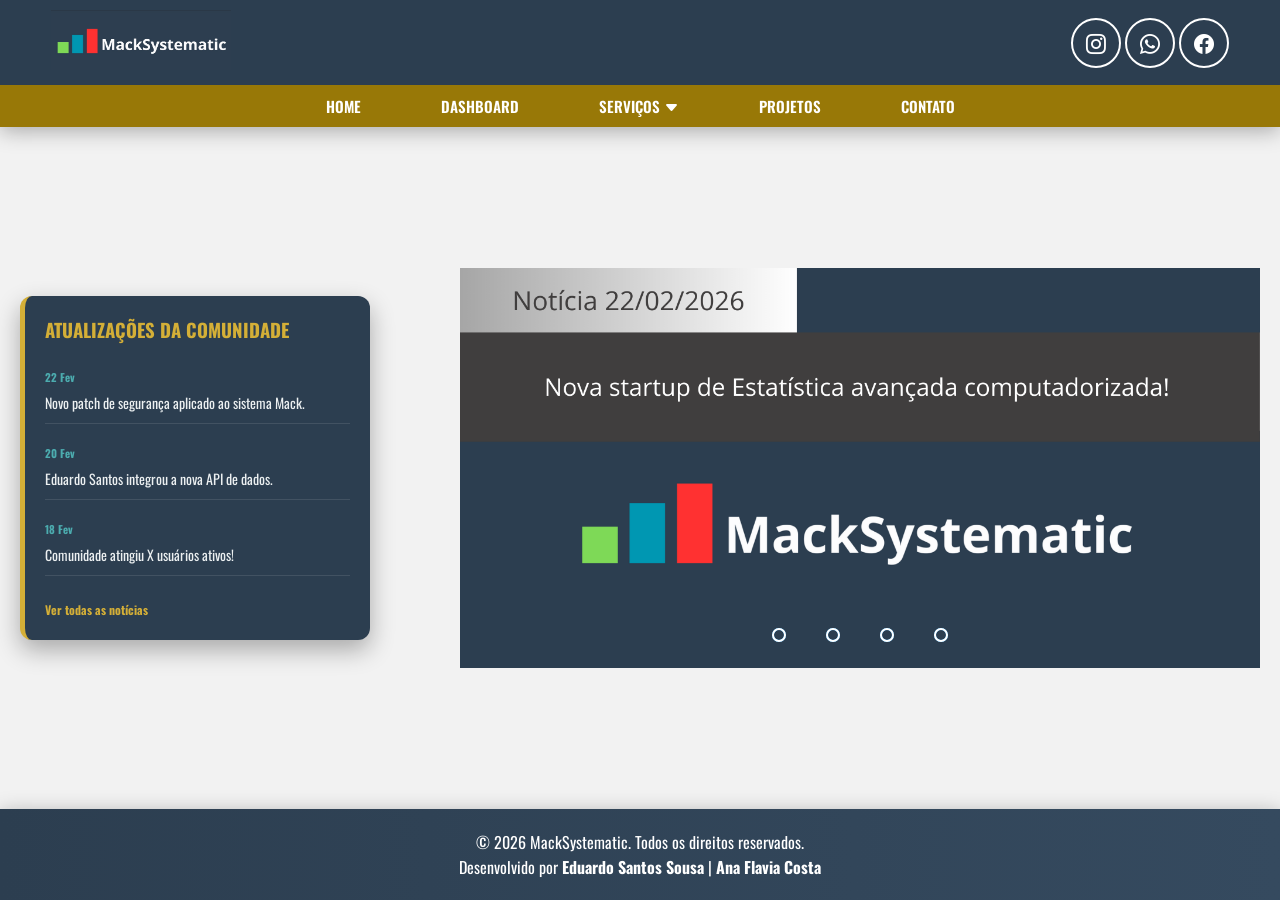
==== projecthack.html @ bc015ea4 "primeiro upload do dashboard" ====
<!DOCTYPE html>
<html lang="en">
<head>
    <meta charset="UTF-8">
    <meta name="viewport" content="width=device-width, initial-scale=1.0">
    <title>PROJECT HACKATHON</title>
    <link rel="stylesheet" href="projecthack.css">
    <link rel="stylesheet" href="https://cdn.jsdelivr.net/npm/bootstrap-icons@1.13.1/font/bootstrap-icons.min.css">
    <link rel="preconnect" href="https://fonts.googleapis.com">
    <link rel="preconnect" href="https://fonts.gstatic.com" crossorigin>
    <link href="https://fonts.googleapis.com/css2?family=Oswald:wght@200..700&display=swap" rel="stylesheet">
    <script type="text/javascript" src="projecthack.js"></script>
</head>
<body>
    <header >
          <section class = "top-header">
            <div class="interface"> 
              <div class ="logotipo">
                <a href="#">
                  <img src="putaa.jpg" alt="Logitpo">
                </a>
              </div>

              <div class="btn-social">
                <a href ="#"><button><i class="bi bi-instagram"></i></button></a>
                <a href ="#"><button><i class="bi bi-whatsapp"></i></button></a>
                <a href ="#"><button><i class="bi bi-facebook"></i></button></a>
              </div>
            </div>
          </section>
          <section class="bottom-header">
             <div class="interface">
                <nav>
                    <ul>
                       <li><a href="#">HOME</a></li>
                       <li><a href="#">DASHBOARD</a></li>
                       <li class="drop-hover"><a href="#">SERVIÇOS <i class="bi bi-caret-down-fill"></i></a>
                         <div class="drop">
                            <a href="#">SITE</a>
                            <a href="#">MÍDIAS</a>
                            <a href="#">ANÚNCIOS</a>
                            <a href="#">CEO</a>
                         </div>
                       </li>
                       <li><a href="#">PROJETOS</a></li>
                       <li><a href="#">CONTATO</a></li>
                    </ul>
                </nav>
             </div>
          </section>
    </header>
    <main class="conteudo-principal">
    <aside class="comunidade-updates">
        <h3>Atualizações da Comunidade</h3>
        <ul>
            <li>
                <span class="data">22 Fev</span>
                <p>Novo patch de segurança aplicado ao sistema Mack.</p>
            </li>
            <li>
                <span class="data">20 Fev</span>
                <p>Eduardo Santos integrou a nova API de dados.</p>
            </li>
            <li>
                <span class="data">18 Fev</span>
                <p>Comunidade atingiu X usuários ativos!</p>
            </li>
        </ul>
        <a href="#" class="btn-ver-mais">Ver todas as notícias</a>
    </aside>
    <div class="slider">
       <div class="slides">
        <input type="radio" name="radio-btn" id="radio1">
        <input type="radio" name="radio-btn" id="radio2">
        <input type="radio" name="radio-btn" id="radio3">
        <input type="radio" name="radio-btn" id="radio4">

        <div class="slide first">
           <img src="startup.png" alt="imagem 1"/>
        </div>
        <div class="slide">
           <img src="img2.jpg" alt="imagem 2"/>
        </div>
        <div class="slide">
           <img src="img3.jpg" alt="imagem 3"/>
        </div>
        <div class="slide">
           <img src="img4.jpg" alt="imagem 4"/>
        </div>
        <div class="navigation-auto">
           <div class="auto-btn1"></div>
           <div class="auto-btn2"></div>
           <div class="auto-btn3"></div>
           <div class="auto-btn4"></div>
        </div>
       </div>
      <div class="manual-navigation">
        <label for="radio1" class="manual-btn"></label>
        <label for="radio2" class="manual-btn"></label>
        <label for="radio3" class="manual-btn"></label>
        <label for="radio4" class="manual-btn"></label>
      </div>
    </div>
    </main>
    <footer class="rodape-vermelho">
      <div class="container-rodape">
         <p>&copy; 2026 MackSystematic. Todos os direitos reservados.</p>
         <p>Desenvolvido por 
           <a href="https://linkedin.com/in/seu-perfil" target="_blank" class="dev-link">Eduardo Santos Sousa</a> | 
           <a href="https://instagram.com/perfil-da-pessoa" target="_blank" class="dev-link">Ana Flavia Costa</a>
         </p>
      </div>
    </footer>
    <script src="projecthack.js"></script>
</body>
</html>
---- projecthack.css ----
*{
    margin: 0;
    padding: 0;
    box-sizing: border-box;
    font-family: "Oswald", sans-serif;
}
html, body {
    height: 100%;
    margin: 0;
    display: flex;
    flex-direction: column;
    min-height: 100vh;
    background-color: #f2f2f2;
}

.rodape-vermelho{
    background: linear-gradient(to right, #2c3e50 0%, #354a5f 100%);
    background-attachment: fixed;
    color: white;
    color: #ffffff;            /* Texto branco */
    padding: 20px 0;
    text-align: center;
    font-family: sans-serif;
    margin-top: auto;          /* Empurra o rodapé para o fim da tela */
    box-shadow: 0 4px 20px rgba(0, 0, 0, 0.3);
}

.container-rodape p{
    margin: 1px 0;
}

/* Estilo do link para não ficar azul padrão */
/* Cor para o Eduardo (ex: Verde da logo) */
/* Estilo geral dos links no rodapé */
.dev-link {
    color: #ffffff; /* Cor ciano (como a da sua logo) */
    text-decoration: none; /* Remove o sublinhado */
    font-weight: bold;
    transition: all 0.3s ease; /* Efeito suave ao passar o mouse */
    border-bottom: 1px solid transparent;
}

/* Efeito quando o usuário passa o mouse por cima */
.dev-link:hover {
    color: #4cacaf; /* Muda para o verde da sua logo */
    border-bottom: 1px solid #4caf9d;
    text-shadow: 0 0 8px rgba(76, 175, 80, 0.5); /* Leve brilho */
}
.interface{
    max-width: 1280px;
    margin:0 auto;
}
header{
    width:100%;
    background-color: #987807;
    position: relative;
    z-index: 100;
    box-shadow: 0 4px 20px rgba(0, 0, 0, 0.3);
}
.drop-hover:hover .drop{
    height: 255px;
}
.top-header{
    background-color: #2c3e50;
    padding: 10px 4%;
}
.top-header > .interface{
    display: flex;
    align-items: center;
    justify-content: space-between;
}
.top-header .logotipo img{
    max-width: 180px;

}
.top-header .btn-social button{
    width: 50px;
    color:#ffffff;
    height: 50px;
    font-size: 20px;
    border-radius: 50%;
    background-color: transparent;
    border: 2px solid #ffffff;
    cursor:pointer;
}
.bottom-header nav ul {
   display: flex;
   align-items: center;
   justify-content: center;

   list-style-type: none;
}
.bottom-header nav ul li a{
    color: #ffffff;
    padding: 10px 40px;
    text-decoration: none;
    font-weight: 600;
    font-size: 15px;
    display: block;
    transition: .2s;
}
.drop-hover{
    position: relative;
}
.drop-hover .drop{
    position:absolute;
    background-color: #bb950d;
    width: 100%;
    height: 0;
    overflow: hidden;
    transition: .2s;
    z-index: 101;
}
.drop-hover .drop a{
    padding: 20px;
}
.bottom-header nav ul li a:hover{
    background-color: #a9871fd5;
    color:#2c3e50;
    box-shadow: inset 0 0 8px #000000;
}
/* Nova regra para criar a área centralizada */
.conteudo-principal {
    flex: 1;
    display: flex;
    flex-direction: row; /* Coloca um ao lado do outro */
    justify-content: space-around; 
    align-items: center;
    padding: 40px 0;
    width:100%;
    gap: 50px; /* Espaço entre o painel e o slider */
    z-index: 1;
}

/* Pequeno ajuste no seu .texti (opcional) */
.texti {
    width: 400px;
    padding: 30px;
    background-color: #2c3e50;
    color: #ecf0f1;
    font-size: larger;
    font-family: 'Segoe UI', Tahoma, Geneva, Verdana, sans-serif;
    border-radius: 12px; /* Aumentei um pouco para ficar mais moderno */
    box-shadow: 0 10px 25px rgba(0, 0, 0, 0.5);
    border: 1px solid rgba(255, 255, 255, 0.1); 
    text-align: center;
    z-index: 10; /* Garante que fique acima do gradiente de fundo */
}
.nav-button{
    border:0;
    border-radius: 4px;
    padding: 8px;
    background-color:#2c3e50;
    margin: 8px;
    cursor: pointer;
}
.nav-button i{
    color:#ffffff;
}
.slider{
    margin: 0;
    width: 800px;
    height: 400px;
    overflow: hidden;
    position: relative;
    z-index: 1;
}
.slides{
    width: 400%;
    height: 400px;
    display: flex;
}
.slides input{
    display: none;
}
.slide{
    width: 25%;
    position: relative;
    transition: 2s;
}
.slide img{
    width: 800px;
}
.manual-navigation{
    position: absolute;
    width: 800px;
    margin-top: -40px;
    display: flex;
    justify-content: center;
}
.manual-btn{
    border: 2px solid #ffffff;
    padding: 5px;
    border-radius: 10px;
    cursor: pointer;
    transition: 1s;
}

.manual-btn:not(:last-child){
    margin-right: 40px;
}
.manual-btn:hover{
    background-color: #ffffff;
}
#radio1:checked ~ .first{
    margin-left: 0;
}
#radio2:checked ~ .first{
    margin-left: -25%;
}
#radio3:checked ~ .first{
    margin-left: -50%;
}
#radio4:checked ~ .first{
    margin-left: -75%;
}

.navigation-auto div{
    border: 2px solid #20a6ff;
    padding: 5px;
    border-radius: 10px; 
    cursor: pointer;
    transition: 1s;
}
.navigation-auto{
    position: absolute;
    width: 800px;
    margin-top: 360px;
    display: flex;
    justify-content: center;
}
.navigation-auto div:not(:last-child){
    margin-right:40px;
}
#radio1:checked ~ .navigation-auto .auto-btn1{
    background-color: #ffffff;
}
#radio2:checked ~ .navigation-auto .auto-btn2{
    background-color: #ffffff;
}
#radio3:checked ~ .navigation-auto .auto-btn3{
    background-color: #ffffff;
}
#radio4:checked ~ .navigation-auto .auto-btn4{
    background-color: #ffffff;
}
.comunidade-updates {
    width: 350px;
    margin: 0;
    background-color: #2c3e50;
    padding: 20px;
    border-radius: 12px;
    border-left: 5px solid #d4af37; /* Detalhe dourado que você gosta */
    box-shadow: 0 10px 25px rgba(0,0,0,0.3);
    color: #ecf0f1;
}

.comunidade-updates h3 {
    font-family: 'Oswald', sans-serif;
    color: #d4af37;
    margin-bottom: 20px;
    text-transform: uppercase;
}

.comunidade-updates ul {
    list-style: none;
}

.comunidade-updates li {
    margin-bottom: 15px;
    border-bottom: 1px solid rgba(255, 255, 255, 0.1);
    padding-bottom: 10px;
}

.comunidade-updates .data {
    font-size: 11px;
    color: #4cacaf; /* Verde da sua logo */
    font-weight: bold;
}

.comunidade-updates p {
    font-size: 14px;
    margin-top: 5px;
}

.btn-ver-mais {
    display: inline-block;
    margin-top: 10px;
    color: #d4af37;
    text-decoration: none;
    font-size: 12px;
    font-weight: bold;
}

.btn-ver-mais:hover {
    text-decoration: underline;
}
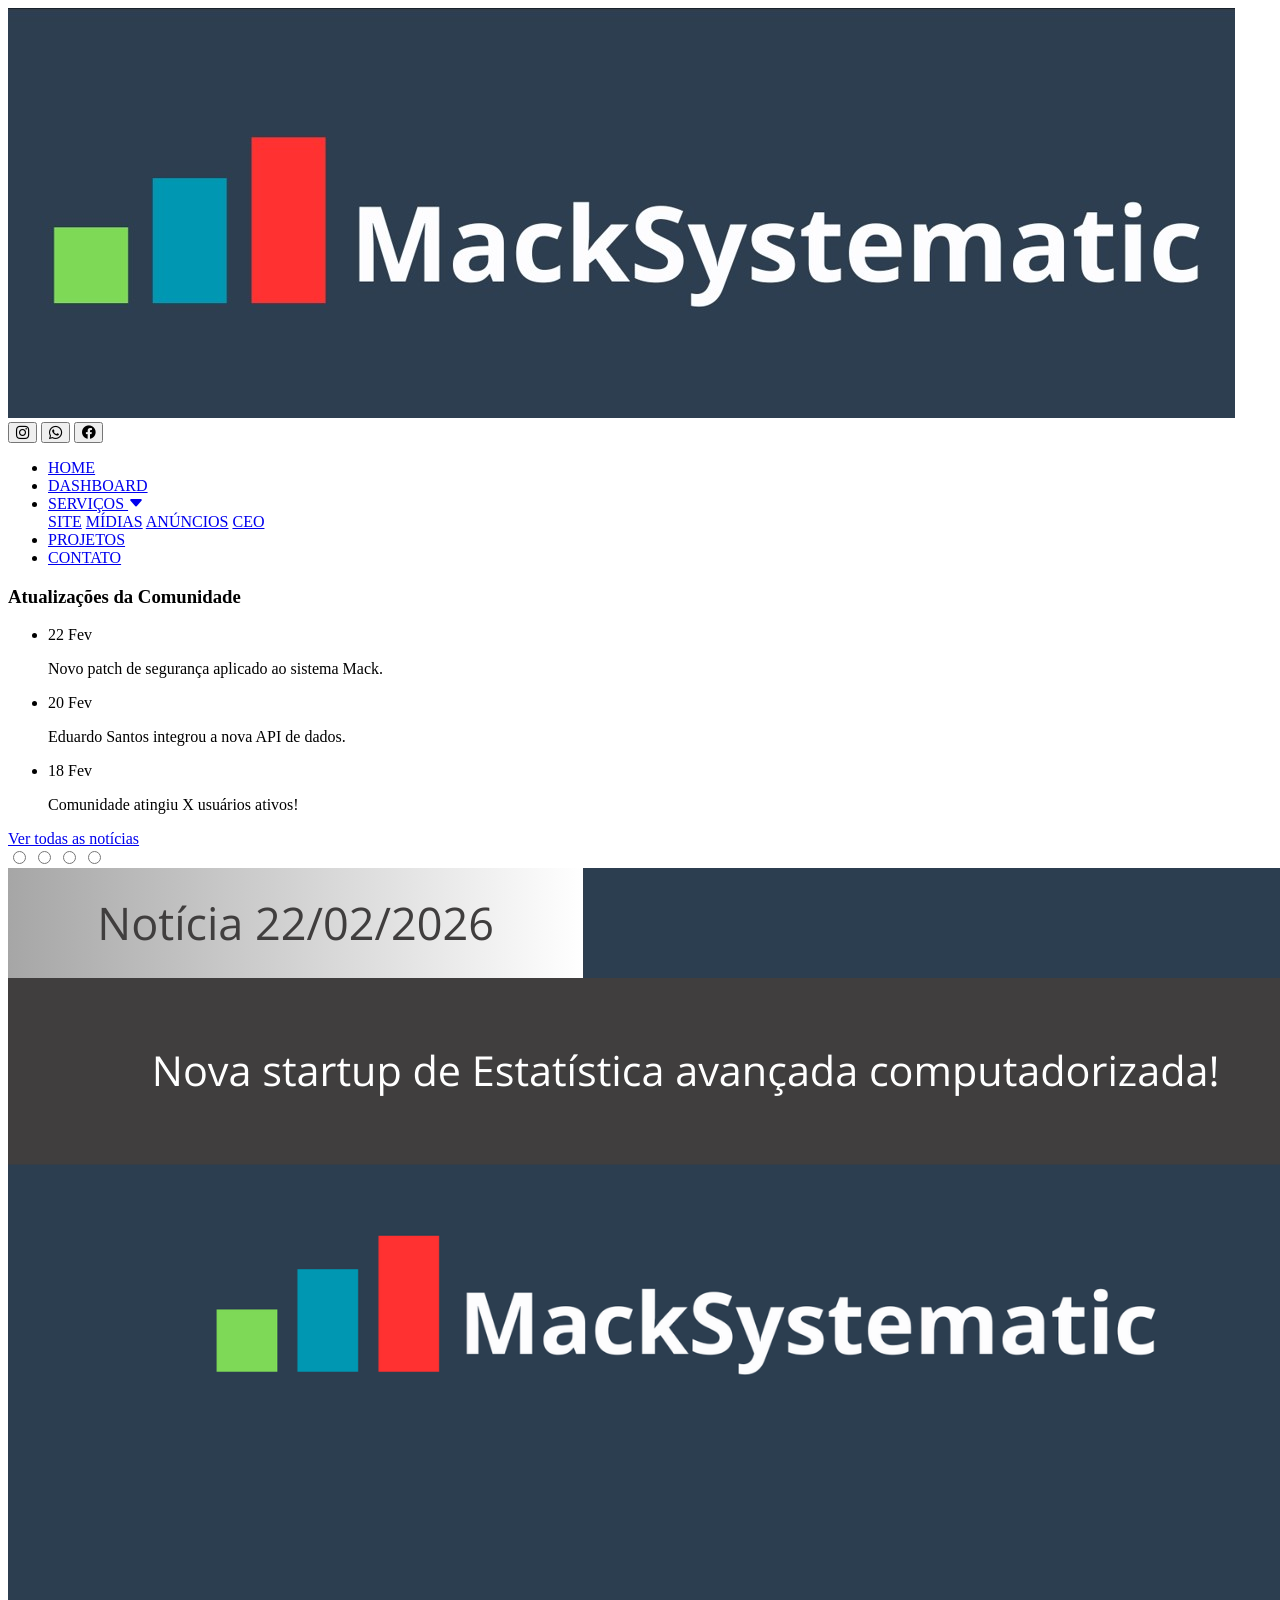
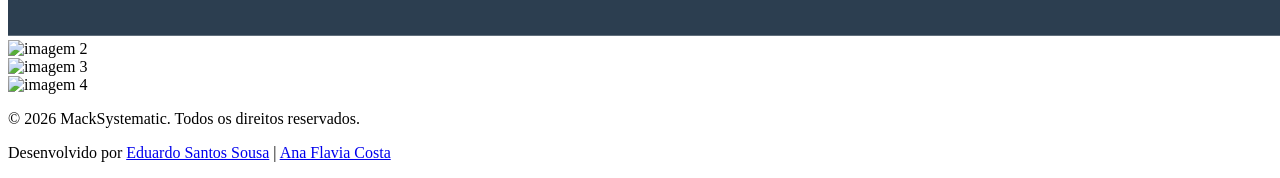
==== commit a8fa773f: "Add files via upload" ====
--- a/projecthack.html
+++ b/projecthack.html
@@ -2,6 +2,7 @@
 <html lang="en">
 <head>
     <meta charset="UTF-8">
+    <meta name="viewport" content="width=device-width, initial-scale=1.0, maximum-scale=1.0, user-scalable=no">
     <meta name="viewport" content="width=device-width, initial-scale=1.0">
     <title>PROJECT HACKATHON</title>
     <link rel="stylesheet" href="projecthack.css">
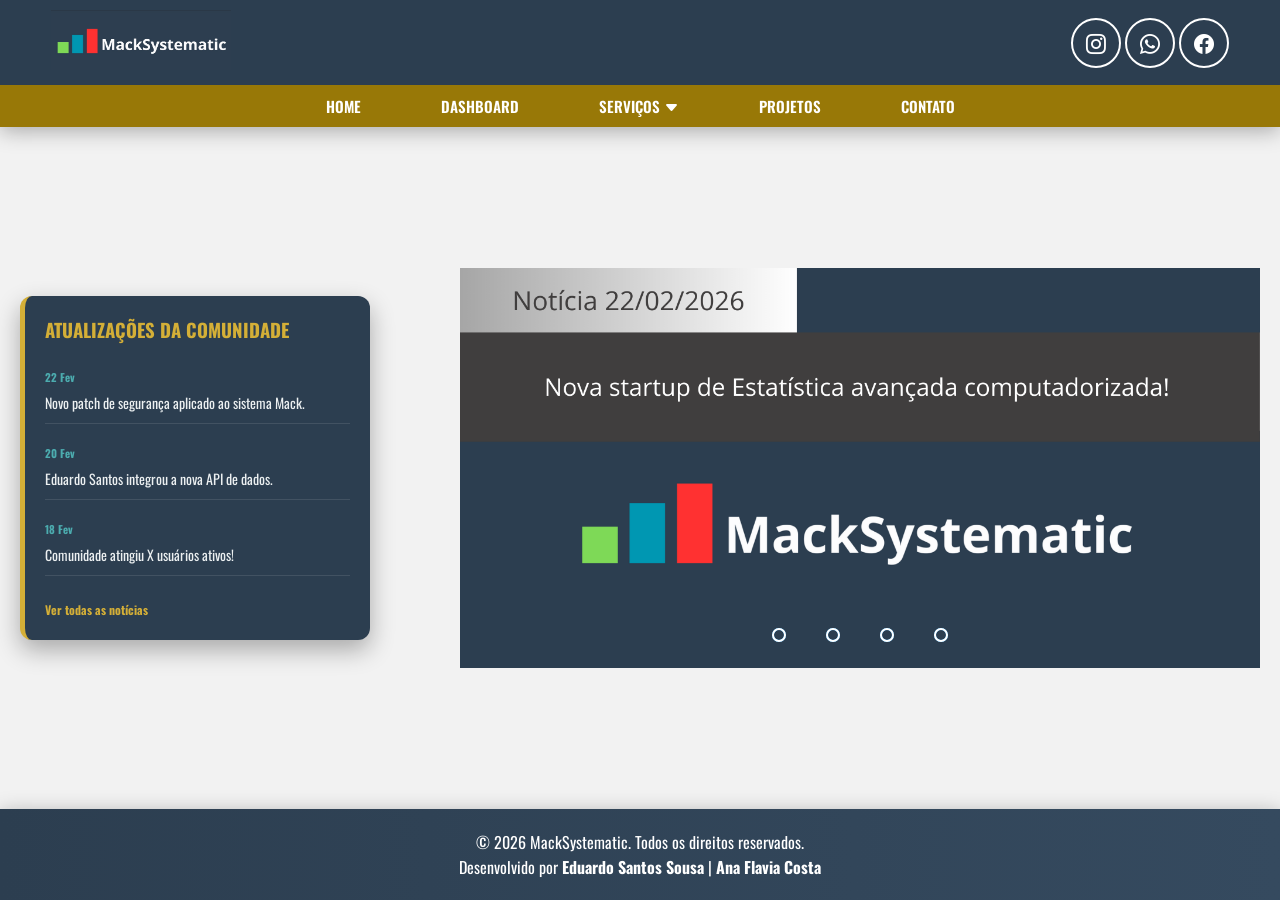
==== commit 8f4e465a: "Add files via upload" ====
--- a/projecthack.html
+++ b/projecthack.html
@@ -11,6 +11,7 @@
     <link rel="preconnect" href="https://fonts.gstatic.com" crossorigin>
     <link href="https://fonts.googleapis.com/css2?family=Oswald:wght@200..700&display=swap" rel="stylesheet">
     <script type="text/javascript" src="projecthack.js"></script>
+    <script src="menu.js" defer></script>
 </head>
 <body>
     <header >
@@ -27,6 +28,25 @@
                 <a href ="#"><button><i class="bi bi-whatsapp"></i></button></a>
                 <a href ="#"><button><i class="bi bi-facebook"></i></button></a>
               </div>
+              <div class="btn-abrir-menu" id="btn_menu">
+                 <i class="bi bi-list"></i>
+               </div>
+                
+               <div class="menu-mobile" id="menu-mobile">
+                 <div class="btn-fechar">
+                     <i class="bi bi-x-lg"></i>
+                 </div>
+
+                 <nav>
+                      <ul>
+                        <li><a href="#">Home</a></li>
+                        <li><a href="#">Dashboard</a></li>
+                        <li><a href="#">Projetos</a></li>
+                        <li><a href="#">Contatos</a></li>
+                      </ul>
+                  </nav>
+               </div>
+               <div class="overlay-menu" id="overlay-menu"></div>
             </div>
           </section>
           <section class="bottom-header">
@@ -47,6 +67,7 @@
                        <li><a href="#">CONTATO</a></li>
                     </ul>
                 </nav>
+
              </div>
           </section>
     </header>
--- a/projecthack.css
+++ b/projecthack.css
@@ -0,0 +1,382 @@
+*{
+    margin: 0;
+    padding: 0;
+    box-sizing: border-box;
+    font-family: "Oswald", sans-serif;
+}
+html, body {
+    height: 100%;
+    margin: 0;
+    display: flex;
+    flex-direction: column;
+    min-height: 100vh;
+    background-color: #f2f2f2;
+}
+
+.rodape-vermelho{
+    background: linear-gradient(to right, #2c3e50 0%, #354a5f 100%);
+    background-attachment: fixed;
+    color: white;
+    color: #ffffff;            /* Texto branco */
+    padding: 20px 0;
+    text-align: center;
+    font-family: sans-serif;
+    margin-top: auto;          /* Empurra o rodapé para o fim da tela */
+    box-shadow: 0 4px 20px rgba(0, 0, 0, 0.3);
+}
+
+.container-rodape p{
+    margin: 1px 0;
+}
+
+/* Estilo do link para não ficar azul padrão */
+/* Cor para o Eduardo (ex: Verde da logo) */
+/* Estilo geral dos links no rodapé */
+.dev-link {
+    color: #ffffff; /* Cor ciano (como a da sua logo) */
+    text-decoration: none; /* Remove o sublinhado */
+    font-weight: bold;
+    transition: all 0.3s ease; /* Efeito suave ao passar o mouse */
+    border-bottom: 1px solid transparent;
+}
+
+/* Efeito quando o usuário passa o mouse por cima */
+.dev-link:hover {
+    color: #4cacaf; /* Muda para o verde da sua logo */
+    border-bottom: 1px solid #4caf9d;
+    text-shadow: 0 0 8px rgba(76, 175, 80, 0.5); /* Leve brilho */
+}
+.interface{
+    max-width: 1280px;
+    margin:0 auto;
+}
+header{
+    width:100%;
+    background-color: #987807;
+    position: relative;
+    z-index: 100;
+    box-shadow: 0 4px 20px rgba(0, 0, 0, 0.3);
+}
+.drop-hover:hover .drop{
+    height: 255px;
+}
+.top-header{
+    background-color: #2c3e50;
+    padding: 10px 4%;
+}
+.top-header > .interface{
+    display: flex;
+    align-items: center;
+    justify-content: space-between;
+}
+.top-header .logotipo img{
+    max-width: 180px;
+
+}
+.top-header .btn-social button{
+    width: 50px;
+    color:#ffffff;
+    height: 50px;
+    font-size: 20px;
+    border-radius: 50%;
+    background-color: transparent;
+    border: 2px solid #ffffff;
+    cursor:pointer;
+}
+.bottom-header nav ul {
+   display: flex;
+   align-items: center;
+   justify-content: center;
+
+   list-style-type: none;
+}
+.bottom-header nav ul li a{
+    color: #ffffff;
+    padding: 10px 40px;
+    text-decoration: none;
+    font-weight: 600;
+    font-size: 15px;
+    display: block;
+    transition: .2s;
+}
+.drop-hover{
+    position: relative;
+}
+.drop-hover .drop{
+    position:absolute;
+    background-color: #bb950d;
+    width: 100%;
+    height: 0;
+    overflow: hidden;
+    transition: .2s;
+    z-index: 101;
+}
+.drop-hover .drop a{
+    padding: 20px;
+}
+.bottom-header nav ul li a:hover{
+    background-color: #a9871fd5;
+    color:#2c3e50;
+    box-shadow: inset 0 0 8px #000000;
+}
+/* Nova regra para criar a área centralizada */
+.conteudo-principal {
+    flex: 1;
+    display: flex;
+    flex-direction: row; /* Coloca um ao lado do outro */
+    justify-content: space-around; 
+    align-items: center;
+    padding: 40px 0;
+    width:100%;
+    gap: 50px; /* Espaço entre o painel e o slider */
+    z-index: 1;
+}
+
+/* Pequeno ajuste no seu .texti (opcional) */
+.texti {
+    width: 400px;
+    padding: 30px;
+    background-color: #2c3e50;
+    color: #ecf0f1;
+    font-size: larger;
+    font-family: 'Segoe UI', Tahoma, Geneva, Verdana, sans-serif;
+    border-radius: 12px; /* Aumentei um pouco para ficar mais moderno */
+    box-shadow: 0 10px 25px rgba(0, 0, 0, 0.5);
+    border: 1px solid rgba(255, 255, 255, 0.1); 
+    text-align: center;
+    z-index: 10; /* Garante que fique acima do gradiente de fundo */
+}
+.nav-button{
+    border:0;
+    border-radius: 4px;
+    padding: 8px;
+    background-color:#2c3e50;
+    margin: 8px;
+    cursor: pointer;
+}
+.nav-button i{
+    color:#ffffff;
+}
+.slider{
+    margin: 0;
+    width: 800px;
+    height: 400px;
+    overflow: hidden;
+    position: relative;
+    z-index: 1;
+}
+.slides{
+    width: 400%;
+    height: 400px;
+    display: flex;
+}
+.slides input{
+    display: none;
+}
+.slide{
+    width: 25%;
+    position: relative;
+    transition: 2s;
+}
+.slide img{
+    width: 800px;
+}
+.manual-navigation{
+    position: absolute;
+    width: 800px;
+    margin-top: -40px;
+    display: flex;
+    justify-content: center;
+}
+.manual-btn{
+    border: 2px solid #ffffff;
+    padding: 5px;
+    border-radius: 10px;
+    cursor: pointer;
+    transition: 1s;
+}
+
+.manual-btn:not(:last-child){
+    margin-right: 40px;
+}
+.manual-btn:hover{
+    background-color: #ffffff;
+}
+#radio1:checked ~ .first{
+    margin-left: 0;
+}
+#radio2:checked ~ .first{
+    margin-left: -25%;
+}
+#radio3:checked ~ .first{
+    margin-left: -50%;
+}
+#radio4:checked ~ .first{
+    margin-left: -75%;
+}
+
+.navigation-auto div{
+    border: 2px solid #20a6ff;
+    padding: 5px;
+    border-radius: 10px; 
+    cursor: pointer;
+    transition: 1s;
+}
+.navigation-auto{
+    position: absolute;
+    width: 800px;
+    margin-top: 360px;
+    display: flex;
+    justify-content: center;
+}
+.navigation-auto div:not(:last-child){
+    margin-right:40px;
+}
+#radio1:checked ~ .navigation-auto .auto-btn1{
+    background-color: #ffffff;
+}
+#radio2:checked ~ .navigation-auto .auto-btn2{
+    background-color: #ffffff;
+}
+#radio3:checked ~ .navigation-auto .auto-btn3{
+    background-color: #ffffff;
+}
+#radio4:checked ~ .navigation-auto .auto-btn4{
+    background-color: #ffffff;
+}
+.comunidade-updates {
+    width: 350px;
+    margin: 0;
+    background-color: #2c3e50;
+    padding: 20px;
+    border-radius: 12px;
+    border-left: 5px solid #d4af37; /* Detalhe dourado que você gosta */
+    box-shadow: 0 10px 25px rgba(0,0,0,0.3);
+    color: #ecf0f1;
+}
+
+.comunidade-updates h3 {
+    font-family: 'Oswald', sans-serif;
+    color: #d4af37;
+    margin-bottom: 20px;
+    text-transform: uppercase;
+}
+
+.comunidade-updates ul {
+    list-style: none;
+}
+
+.comunidade-updates li {
+    margin-bottom: 15px;
+    border-bottom: 1px solid rgba(255, 255, 255, 0.1);
+    padding-bottom: 10px;
+}
+
+.comunidade-updates .data {
+    font-size: 11px;
+    color: #4cacaf; /* Verde da sua logo */
+    font-weight: bold;
+}
+
+.comunidade-updates p {
+    font-size: 14px;
+    margin-top: 5px;
+}
+
+.btn-ver-mais {
+    display: inline-block;
+    margin-top: 10px;
+    color: #d4af37;
+    text-decoration: none;
+    font-size: 12px;
+    font-weight: bold;
+}
+
+.btn-ver-mais:hover {
+    text-decoration: underline;
+}
+
+@media screen and (max-width: 1248px){
+    .conteudo-principal{
+        flex-direction: column-reverse;
+    }
+    .bottom-header{
+        display: none;
+    }
+    .btn-social{
+        display: none;
+    }
+    .slide img{
+       display: none;
+    }
+    .slider{
+        display: none;
+    }
+}
+
+.menu-mobile{
+    background-color: #2c3e50;
+    height: 100vh;
+    position: fixed;
+    top: 0;
+    right:0;
+    z-index: 99999;
+    width: 0%;
+    overflow: hidden;
+    transition: .5s;
+}
+nav a, .menu-mobile a { 
+    text-decoration: none !important;
+    border-bottom: none !important;
+}
+
+.menu-mobile.abrir-menu{
+    width: 70%;
+}
+.menu-mobile.abrir-menu ~ .overlay-menu{
+    display: block;
+}
+.menu-mobile nav ul{
+    text-align: right;
+
+}
+.menu-mobile nav ul li a{
+    color: #fff;
+    font-size: 20px;
+    font-weight: 300; 
+    padding: 20px 4%; 
+    display: block;
+}
+
+.menu-mobile nav ul li a:hover{
+    background-color: #d4af37;
+    color:#000;
+}
+.menu-mobile .btn-fechar i{
+    color: #d4af37;
+    font-size: 30px;
+}
+.menu-mobile .btn-fechar{
+    padding: 20px 5%;
+}
+.btn-abrir-menu i{
+    color: #d4af37;
+    font-size: 40px;
+}
+.overlay-menu{
+    background-color: #000000bc;
+    width:100%;
+    height: 100%;
+    position: fixed;
+    top: 0;
+    left: 0;
+    z-index: 88888;
+    display: none;
+}
+@media screen and (min-width: 1248px) {
+    .btn-abrir-menu,
+    .menu-mobile,
+    .overlay-menu {
+        display: none;
+    }
+}
